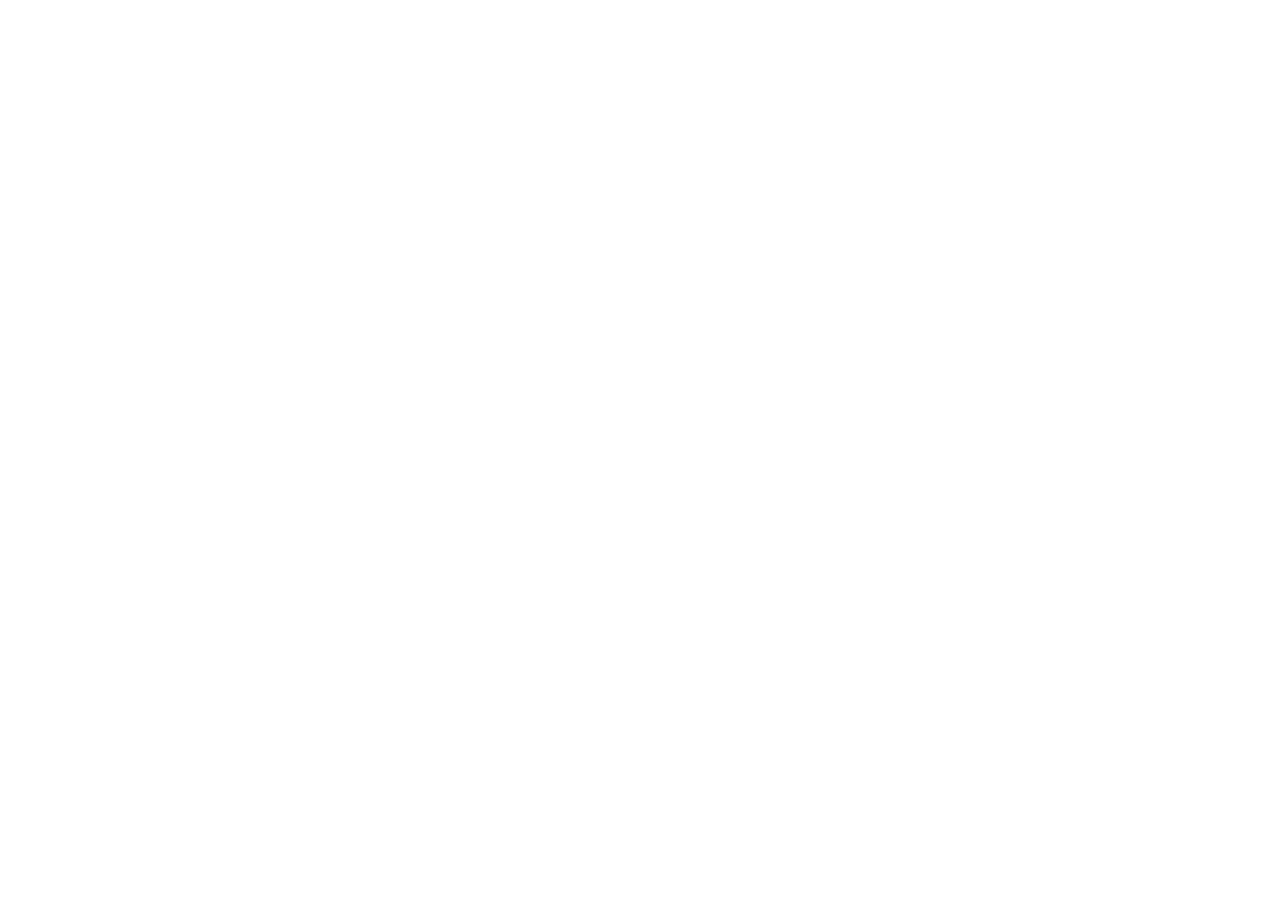
==== calculator.html @ dd254a59 "initial setup" ====
<!DOCTYPE html>
<html lang="en">
    <head>
        <meta charset="utf-8">
        <meta name="viewport" content="width=device-width, initial-scale=1.0">
        <link rel="stylesheet" href="calculator.css">
        <title>Simple Calculator</title>
    </head>
    <body>

    </body>
    <footer>

    </footer>
</html>
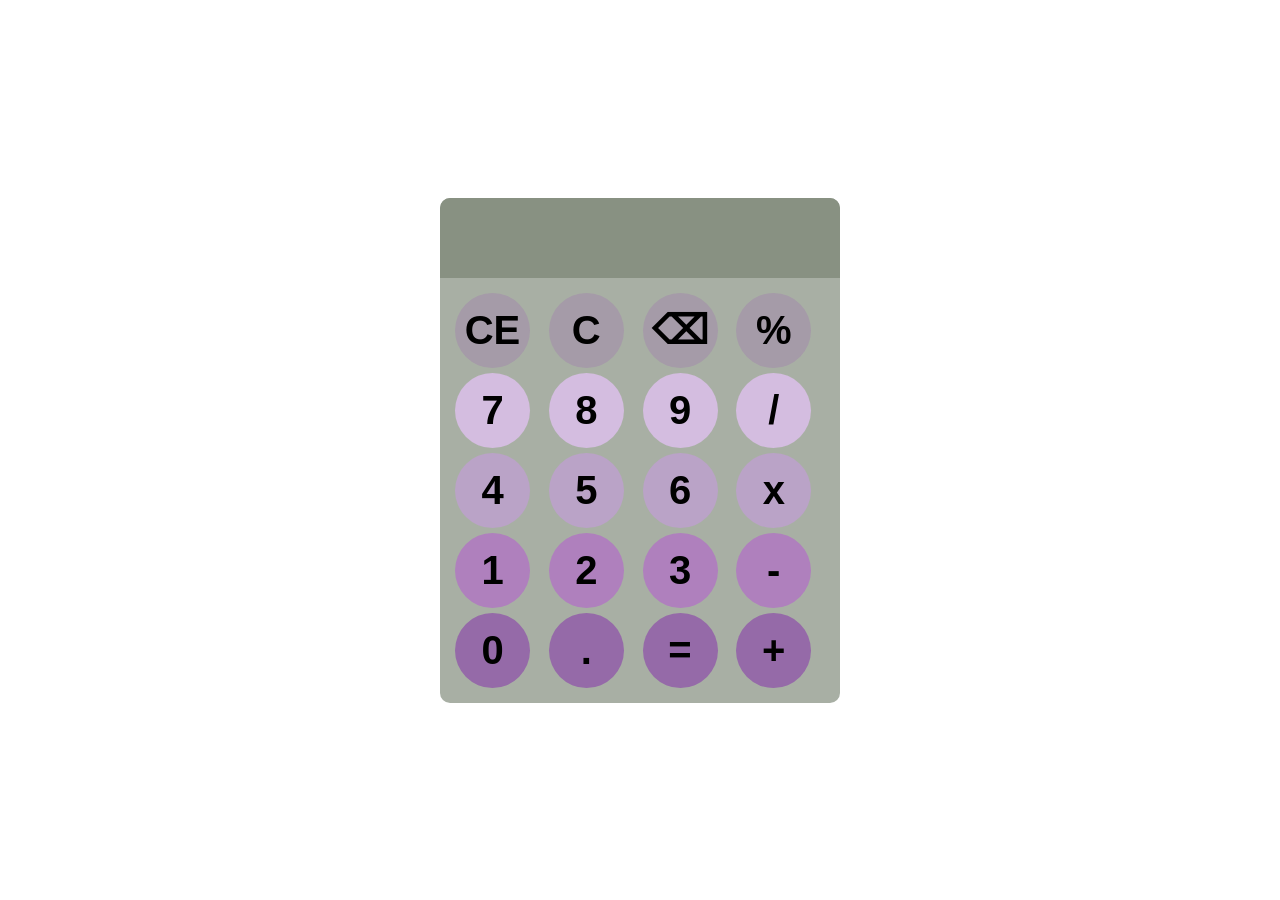
==== commit 10a34966: "Can do MVP features, still need to fix percentage logic and calculate logic" ====
--- a/calculator.html
+++ b/calculator.html
@@ -7,7 +7,34 @@
         <title>Simple Calculator</title>
     </head>
     <body>
+        <div id="calculator">
+            <input id="display" readonly>
+            <div id="keys">
+                <button onclick="clearEntry()" class="layer1">CE</button>
+                <button onclick="clearDisplay()" class="layer1"> C </button>
+                <button onclick="removeLastEntry()" class="layer1">⌫ </button>
+                <button onclick="appendToDisplay('%')" class="layer1">%</button>
+                <button onclick="appendToDisplay('7')" class="layer2">7</button>
+                <button onclick="appendToDisplay('8')" class="layer2">8</button>
+                <button onclick="appendToDisplay('9')" class="layer2">9</button>
+                <button onclick="appendToDisplay('/')" class="layer2">/</button>
+                <button onclick="appendToDisplay('4')" class="layer3">4</button>
+                <button onclick="appendToDisplay('5')" class="layer3">5</button>
+                <button onclick="appendToDisplay('6')" class="layer3">6</button>
+                <button onclick="appendToDisplay('*')" class="layer3">x</button>
+                <button onclick="appendToDisplay('1')" class="layer4">1</button>
+                <button onclick="appendToDisplay('2')" class="layer4">2</button>
+                <button onclick="appendToDisplay('3')" class="layer4">3</button>
+                <button onclick="appendToDisplay('-')" class="layer4">-</button>
+                <button onclick="appendToDisplay('0')" class="layer5">0</button>
+                <button onclick="appendToDisplay('.')" class="layer5">.</button>
+                <button onclick="calculate()" class="layer5">=</button>
+                <button onclick="appendToDisplay('+')" class="layer5">+</button>
+           
+            </div>
+        </div>
 
+        <script src="calculator.js"></script>
     </body>
     <footer>
 
--- a/calculator.css
+++ b/calculator.css
@@ -0,0 +1,75 @@
+:root{
+    --layer1: #A59BA8;
+    --layer2: #D4BDE0;
+    --layer3: #BAA3C7;
+    --layer4: #AF80BD;
+    --layer5: #956AA8;
+}
+
+*{
+    box-sizing: border-box;
+}
+body{
+    display: flex;
+    justify-content: center;
+    align-items: center;
+    margin: 0;
+    height: 100vh;
+    overflow: hidden;
+}
+button{
+    width: 75px;
+    height: 75px;
+    border-radius: 50%;
+    font-size: 2.5rem;
+    font-weight: bold;
+    border: none;
+    cursor: pointer;
+}
+button:hover{
+    background-color: whitesmoke;
+}
+button:active{
+    background-color: white;
+}
+#display{
+    width: 100%;
+    height: 80px;
+    padding: 20px;
+    font-size: 5rem;
+    text-align: right;
+    background-color: #889182;
+    border:none;
+    
+}
+#keys{
+    display: grid;
+    grid-template-columns: repeat(4,1fr);
+    gap: 5px;
+    padding: 15px;
+    flex: 1;
+}
+#calculator{
+    width: 100%;
+    background-color: #a8afa4;
+    font-family: Arial, Helvetica, sans-serif;
+    overflow: hidden;
+    max-width: 400px;
+    max-height: 100vh;
+    border-radius: 10px;
+}
+.layer1{
+    background-color: var(--layer1);
+}
+.layer2{
+    background-color: var(--layer2);
+}
+.layer3{
+    background-color: var(--layer3);
+}
+.layer4{
+    background-color: var(--layer4);
+}
+.layer5{
+    background-color: var(--layer5);
+}
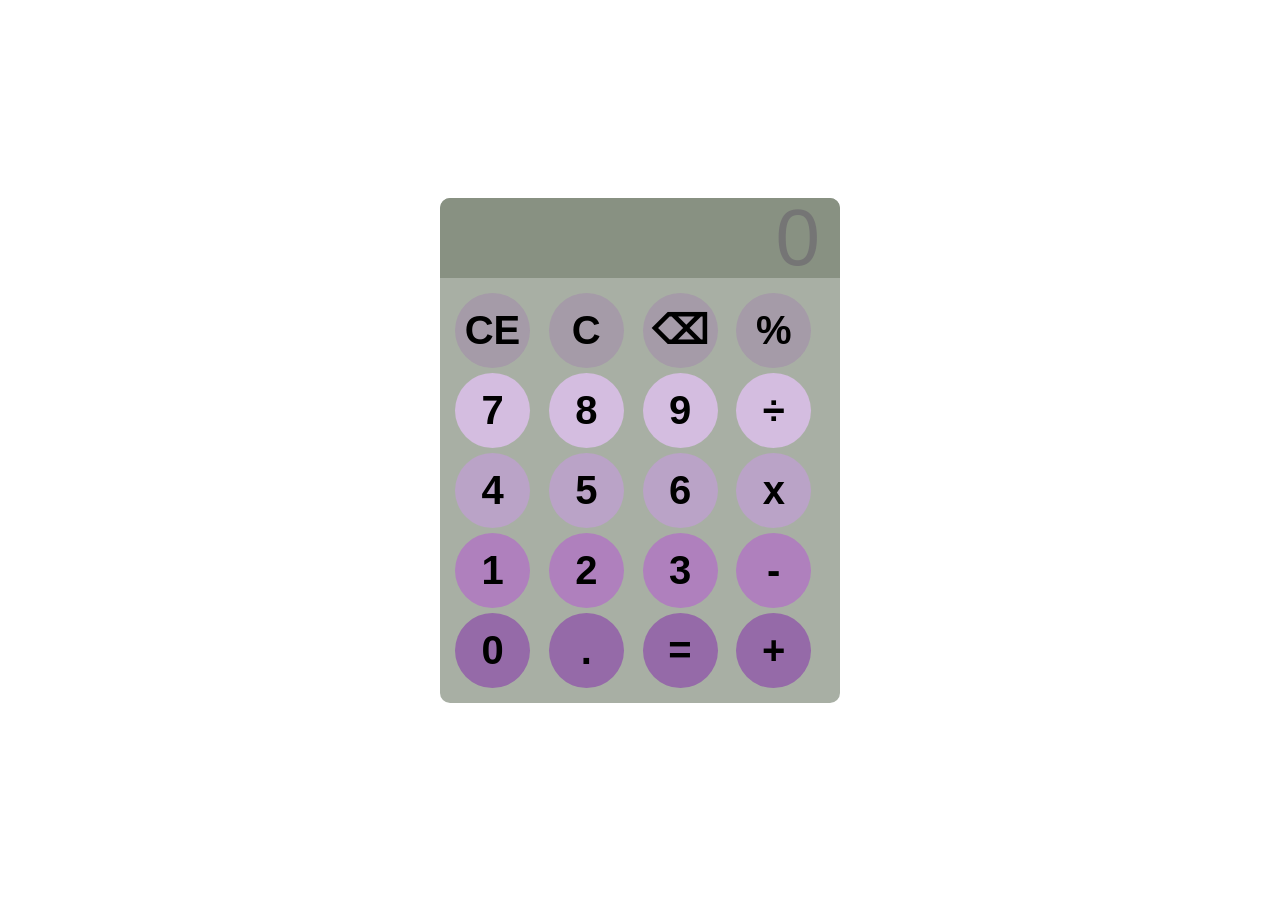
==== commit ba4a22f1: "updated multiplication and division operator, also added placeholder in display" ====
--- a/calculator.html
+++ b/calculator.html
@@ -8,20 +8,20 @@
     </head>
     <body>
         <div id="calculator">
-            <input id="display" readonly>
+            <input id="display" readonly placeholder="0">
             <div id="keys">
                 <button onclick="clearEntry()" class="layer1">CE</button>
                 <button onclick="clearDisplay()" class="layer1"> C </button>
                 <button onclick="removeLastEntry()" class="layer1">⌫ </button>
-                <button onclick="appendToDisplay('%')" class="layer1">%</button>
+                <button onclick="percentage()" class="layer1">%</button>
                 <button onclick="appendToDisplay('7')" class="layer2">7</button>
                 <button onclick="appendToDisplay('8')" class="layer2">8</button>
                 <button onclick="appendToDisplay('9')" class="layer2">9</button>
-                <button onclick="appendToDisplay('/')" class="layer2">/</button>
+                <button onclick="appendToDisplay('÷')" class="layer2">÷</button>
                 <button onclick="appendToDisplay('4')" class="layer3">4</button>
                 <button onclick="appendToDisplay('5')" class="layer3">5</button>
                 <button onclick="appendToDisplay('6')" class="layer3">6</button>
-                <button onclick="appendToDisplay('*')" class="layer3">x</button>
+                <button onclick="appendToDisplay('x')" class="layer3">x</button>
                 <button onclick="appendToDisplay('1')" class="layer4">1</button>
                 <button onclick="appendToDisplay('2')" class="layer4">2</button>
                 <button onclick="appendToDisplay('3')" class="layer4">3</button>
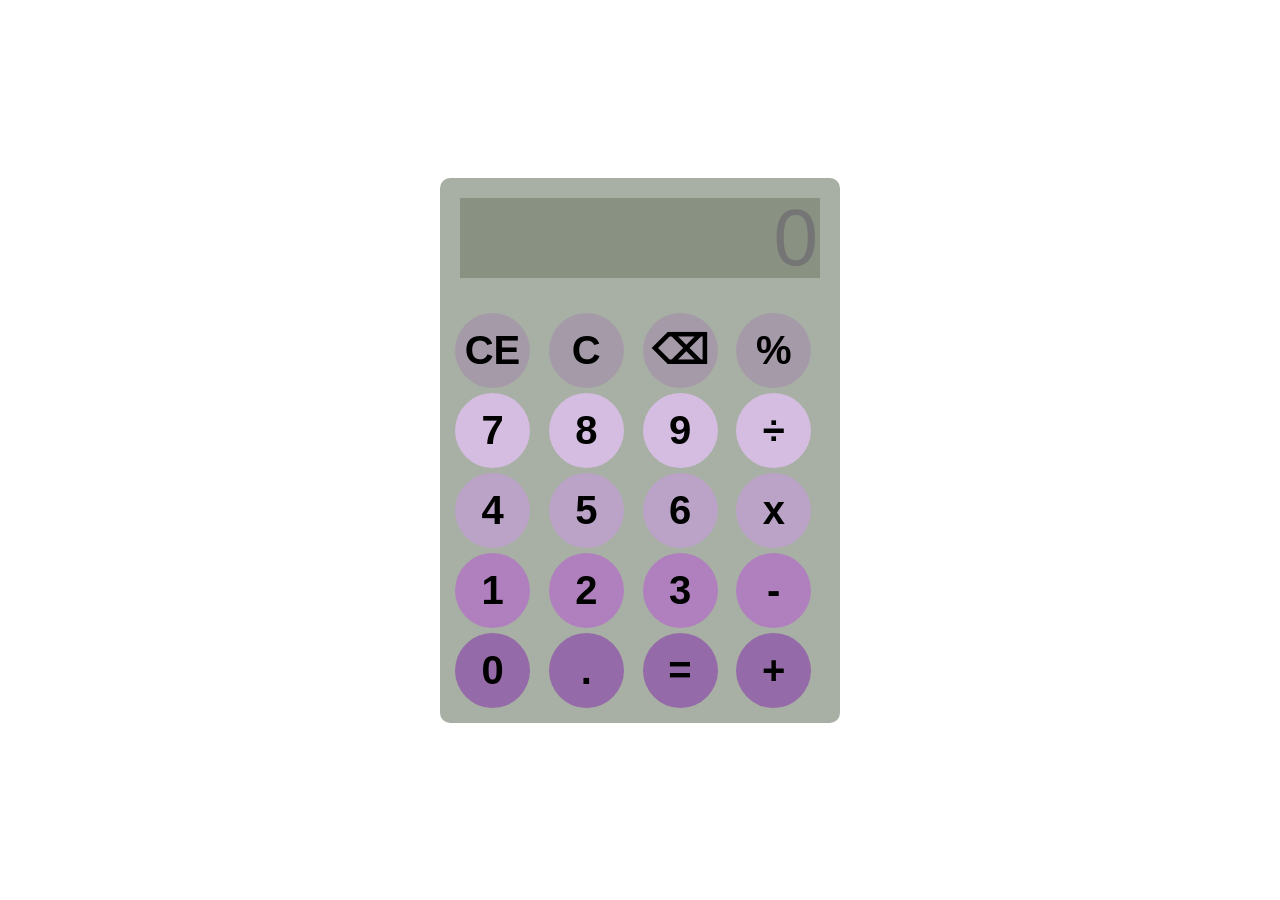
==== commit 34f1f53f: "update some UI" ====
--- a/calculator.html
+++ b/calculator.html
@@ -8,7 +8,9 @@
     </head>
     <body>
         <div id="calculator">
-            <input id="display" readonly placeholder="0">
+            <div class="display-container">
+            <input id="display" readonly placeholder="0" >
+            </div>
             <div id="keys">
                 <button onclick="clearEntry()" class="layer1">CE</button>
                 <button onclick="clearDisplay()" class="layer1"> C </button>
--- a/calculator.css
+++ b/calculator.css
@@ -35,13 +35,19 @@
 #display{
     width: 100%;
     height: 80px;
-    padding: 20px;
+    overflow: hidden;
     font-size: 5rem;
     text-align: right;
     background-color: #889182;
-    border:none;
-    
+    border:none;  
 }
+#display:focus{
+    outline: none;
+}
+.display-container{
+    padding: 20px;
+}
+
 #keys{
     display: grid;
     grid-template-columns: repeat(4,1fr);
@@ -52,7 +58,6 @@
 #calculator{
     width: 100%;
     background-color: #a8afa4;
-    font-family: Arial, Helvetica, sans-serif;
     overflow: hidden;
     max-width: 400px;
     max-height: 100vh;
